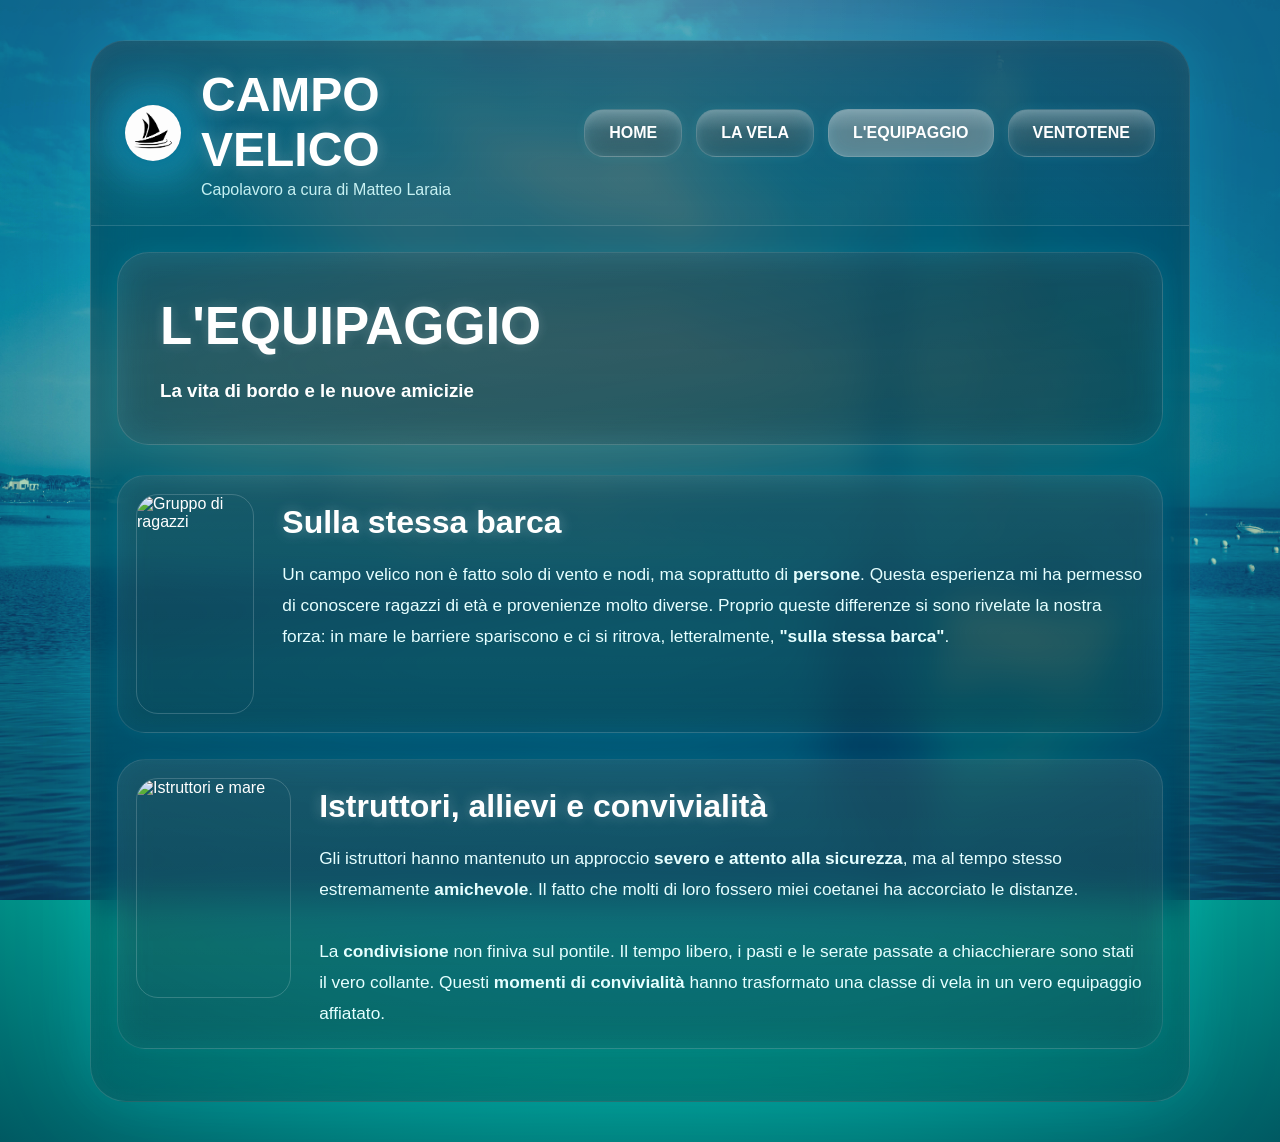
==== equipaggio.html @ 92e93e96 "Add files via upload" ====
<!DOCTYPE html>
<html lang="it">
  <head>
    <meta charset="UTF-8" />
    <meta name="viewport" content="width=device-width, initial-scale=1.0" />
    <title>Capolavoro - L'Equipaggio</title>
    <link rel="stylesheet" href="index.css" />
  </head>

  <body>
    <div class="bg-overlay"></div>

    <div class="window">
      <header class="topbar">
        <div class="logo-section">
          <div class="logo-glow">&nbsp;</div>
          <div>
            <h1>CAMPO&nbsp;&nbsp;</h1>
            <h1>VELICO&nbsp; </h1>
            <p>Capolavoro a cura di Matteo Laraia</p>
          </div>
        </div>

        <nav>
          <a href="index.html">HOME</a>
          <a href="la-vela.html">LA VELA</a>
          <a href="equipaggio.html" style="background: rgba(255,255,255,0.3);">L'EQUIPAGGIO</a>
          <a href="ventotene.html">VENTOTENE</a>
        </nav>
      </header>

      <div class="layout">
        <main>
          <section class="hero">
            <h2>L'EQUIPAGGIO</h2>
            <h3>La vita di bordo e le nuove amicizie</h3>
          </section>

          <section class="card">
            <img src="https://images.unsplash.com/photo-1518005020951-eccb494ad742?q=80&w=1200&auto=format&fit=crop" alt="Gruppo di ragazzi">
            <div class="card-text">
              <h3>Sulla stessa barca</h3>
              <p>
                Un campo velico non è fatto solo di vento e nodi, ma soprattutto di <strong>persone</strong>. Questa esperienza mi ha permesso di conoscere ragazzi di età e provenienze molto diverse. Proprio queste differenze si sono rivelate la nostra forza: in mare le barriere spariscono e ci si ritrova, letteralmente, <strong>"sulla stessa barca"</strong>.
              </p>
            </div>
          </section>

          <section class="card">
            <img src="https://images.unsplash.com/photo-1486406146926-c627a92ad1ab?q=80&w=1200&auto=format&fit=crop" alt="Istruttori e mare">
            <div class="card-text">
              <h3>Istruttori, allievi e convivialità</h3>
              <p>
                Gli istruttori hanno mantenuto un approccio <strong>severo e attento alla sicurezza</strong>, ma al tempo stesso estremamente <strong>amichevole</strong>. Il fatto che molti di loro fossero miei coetanei ha accorciato le distanze.<br><br>
                La <strong>condivisione</strong> non finiva sul pontile. Il tempo libero, i pasti e le serate passate a chiacchierare sono stati il vero collante. Questi <strong>momenti di convivialità</strong> hanno trasformato una classe di vela in un vero equipaggio affiatato.
              </p>
            </div>
          </section>
        </main>
      </div>
    </div>
  </body>
</html>
---- index.css ----
* {
  margin: 0;
  padding: 0;
  box-sizing: border-box;
}

body {
  font-family: Trebuchet MS, sans-serif;
  min-height: 100vh;
  overflow-x: hidden;
  color: white;

  background: radial-gradient(
    circle at top,
    #d8fff6 0%,
    #7ee8ff 18%,
    #3ccfff 40%,
    #1bd59d 70%,
    #006d77 100%
  );

  position: relative;
}

/* ===== CONTENITORE ===== */

.window {
  width: 1100px;
  margin: 40px auto;

  border-radius: 38px;

  background: linear-gradient(
    to bottom,
    rgba(255, 255, 255, 0.14),
    rgba(255, 255, 255, 0.05)
  );

  backdrop-filter: blur(24px) saturate(1.8);

  -webkit-backdrop-filter: blur(24px) saturate(1.8);

  border: 1px solid rgba(255, 255, 255, 0.28);

  box-shadow: 0 0 70px rgba(0, 255, 255, 0.18),
    0 0 120px rgba(0, 255, 170, 0.12), inset 0 0 35px rgba(255, 255, 255, 0.1);

  overflow: hidden;
}

/* ===== HEADER ===== */

.topbar {
  display: flex;
  justify-content: space-between;
  align-items: center;

  padding: 26px 34px;

  background: linear-gradient(
    to bottom,
    rgba(255, 255, 255, 0.22),
    rgba(255, 255, 255, 0.05)
  );

  border-bottom: 1px solid rgba(255, 255, 255, 0.2);
}

.logo-section {
  display: flex;
  align-items: center;
  gap: 20px;
}

.logo-glow {
  width: 56px;
  height: 56px;
  border-radius: 50%;

  background: url("Logo.png");

  box-shadow: 0 0 40px #05c3f7, 0 0 70px #016c8a, 0 0 90px #4ed8ff;
}

.logo-section h1 {
  font-size: 3rem;
  font-weight: bold;

  text-shadow: 0 0 20px rgba(255, 255, 255, 0.45),
    0 0 35px rgba(120, 255, 255, 0.2);
}

.logo-section p {
  opacity: 0.9;
  margin-top: 4px;
}

/* ===== MENU TOP ===== */

nav {
  display: flex;
  gap: 14px;
}

nav a {
  text-decoration: none;
  color: white;

  padding: 14px 24px;

  border-radius: 20px;

  background: linear-gradient(
    to bottom,
    rgba(255, 255, 255, 0.3),
    rgba(255, 255, 255, 0.08)
  );

  backdrop-filter: blur(18px) saturate(1.8);

  -webkit-backdrop-filter: blur(18px) saturate(1.8);

  border: 1px solid rgba(255, 255, 255, 0.34);

  box-shadow: 0 0 20px rgba(120, 255, 255, 0.16),
    inset 0 1px 14px rgba(255, 255, 255, 0.3);

  transition: 0.3s;

  position: relative;
  overflow: hidden;

  font-weight: bold;
}

nav a::before {
  content: "";

  position: absolute;

  left: 0;
  right: 0;
  top: 0;

  height: 48%;

  background: linear-gradient(
    to bottom,
    rgba(255, 255, 255, 0.42),
    transparent
  );
}

nav a:hover {
  transform: translateY(-3px) scale(1.03);

  background: linear-gradient(
    to bottom,
    rgba(255, 255, 255, 0.38),
    rgba(120, 255, 240, 0.1)
  );
}

/* ===== LAYOUT ===== */

.content {
  display: flex;
}

/* ===== MAIN ===== */

main {
  flex: 1;
  padding: 26px;
}

/* ===== HERO ===== */

.hero {
  padding: 42px;

  border-radius: 34px;

  margin-bottom: 30px;

  background: linear-gradient(
    to bottom right,
    rgba(255, 255, 255, 0.18),
    rgba(255, 255, 255, 0.05)
  );

  backdrop-filter: blur(24px) saturate(1.7);

  border: 1px solid rgba(255, 255, 255, 0.25);

  box-shadow: 0 0 40px rgba(0, 255, 255, 0.14),
    inset 0 0 20px rgba(255, 255, 255, 0.12);

  position: relative;
  overflow: hidden;
}

.hero h2 {
  font-size: 3.3rem;
  margin-bottom: 24px;

  text-shadow: 0 0 18px rgba(255, 255, 255, 0.4),
    0 0 28px rgba(120, 255, 255, 0.18);
}

.hero p {
  font-size: 1.2rem;
  line-height: 1.8;
  max-width: 760px;
}

/* ===== CARD ===== */

.card {
  display: flex;
  gap: 28px;

  padding: 18px;

  border-radius: 30px;

  margin-bottom: 26px;

  background: linear-gradient(
    to bottom,
    rgba(255, 255, 255, 0.15),
    rgba(255, 255, 255, 0.04)
  );

  backdrop-filter: blur(22px) saturate(1.8);

  border: 1px solid rgba(255, 255, 255, 0.24);

  box-shadow: 0 0 35px rgba(0, 255, 255, 0.12),
    inset 0 0 18px rgba(255, 255, 255, 0.1);

  transition: 0.35s;
}

.card:hover {
  transform: translateY(-5px) scale(1.01);
}

.card img {
  width: 320px;
  height: 220px;
  object-fit: cover;

  border-radius: 24px;

  border: 1px solid rgba(255, 255, 255, 0.3);
}

.card-text {
  padding-top: 10px;
}

.card-text h3 {
  font-size: 2.1rem;
  margin-bottom: 18px;

  text-shadow: 0 0 14px rgba(255, 255, 255, 0.3);
}

.card-text p {
  line-height: 1.8;
  font-size: 1.1rem;
}
* {
  margin: 0;
  padding: 0;
  box-sizing: border-box;
}

body {
  font-family: Trebuchet MS, sans-serif;
  min-height: 100vh;
  overflow-x: hidden;
  color: white;

  background: radial-gradient(
    circle at top,
    #92f0ff 0%,
    #42cfff 25%,
    #00b7d6 55%,
    #009c8f 80%,
    #005962 100%
  );

  position: relative;
}

/* ===== SFONDO NATURA ===== */

.bg-overlay {
  position: fixed;
  inset: 0;

  background: url("Background.jpg") 
    center/cover no-repeat;

  opacity: 0.70;

  filter: saturate(1.4) brightness(1.0) contrast(0.9);

  z-index: -5;
}

/* ===== GLOW GENERALE ===== */

body::after {
  content: "";
  position: fixed;
  inset: 0;

  background: radial-gradient(
    circle at top,
    rgba(255, 255, 255, 0.12),
    transparent 40%
  );

  pointer-events: none;
  z-index: -4;
}

/* ===== FINESTRA PRINCIPALE ===== */

.window {
  width: 1100px;
  margin: 40px auto;

  border-radius: 36px;

  background: linear-gradient(
    to bottom,
    rgba(0, 40, 50, 0.55),
    rgba(0, 70, 80, 0.38)
  );

  backdrop-filter: blur(20px) saturate(1.4);

  border: 1px solid rgba(255, 255, 255, 0.15);

  box-shadow: 0 0 60px rgba(0, 255, 255, 0.15),
    0 0 120px rgba(0, 180, 255, 0.08), inset 0 0 20px rgba(255, 255, 255, 0.04);

  overflow: hidden;
}

/* ===== HEADER ===== */

.topbar {
  display: flex;
  justify-content: space-between;
  align-items: center;

  padding: 26px 34px;

  background: linear-gradient(
    to bottom,
    rgba(255, 255, 255, 0.08),
    rgba(255, 255, 255, 0.02)
  );

  border-bottom: 1px solid rgba(255, 255, 255, 0.08);
}

/* ===== LOGO ===== */

.logo-section {
  display: flex;
  align-items: center;
  gap: 20px;
}

.logo-glow {
  width: 56px;
  height: 56px;
  border-radius: 50%;

  background: url("Logo.png");
  background-size: cover;	

  box-shadow: 0 0 25px #016a8a, 0 0 45px #1690b5, 0 0 65px #29d8ff;
}

.logo-section h1 {
  font-size: 3rem;
  font-weight: bold;
  color: white;

  text-shadow: 0 0 15px rgba(255, 255, 255, 0.25);
}

.logo-section p {
  opacity: 0.9;
  margin-top: 4px;
  color: #d9ffff;
}

/* ===== MENU TOP ===== */

nav {
  display: flex;
  gap: 14px;
}

nav a {
  text-decoration: none;
  color: white;

  padding: 14px 24px;

  border-radius: 20px;

  background: linear-gradient(
    to bottom,
    rgba(255, 255, 255, 0.18),
    rgba(255, 255, 255, 0.05)
  );

  backdrop-filter: blur(14px);

  border: 1px solid rgba(255, 255, 255, 0.16);

  box-shadow: 0 0 12px rgba(120, 255, 255, 0.08),
    inset 0 1px 8px rgba(255, 255, 255, 0.1);

  transition: 0.3s;

  position: relative;
  overflow: hidden;

  font-weight: bold;
}

nav a::before {
  content: "";

  position: absolute;

  left: 0;
  right: 0;
  top: 0;

  height: 45%;

  background: linear-gradient(
    to bottom,
    rgba(255, 255, 255, 0.18),
    transparent
  );
}

nav a:hover {
  transform: translateY(-3px);

  background: linear-gradient(
    to bottom,
    rgba(255, 255, 255, 0.25),
    rgba(255, 255, 255, 0.08)
  );
}

/* ===== LAYOUT ===== */

.content {
  display: flex;
}

/* ===== SIDEBAR ===== */

.sidebar {
  width: 230px;

  padding: 24px;

  background: linear-gradient(
    to bottom,
    rgba(255, 255, 255, 0.04),
    rgba(255, 255, 255, 0.015)
  );

  border-right: 1px solid rgba(255, 255, 255, 0.06);
}

.sidebar ul {
  list-style: none;
  display: flex;
  flex-direction: column;
  gap: 16px;
}

/* ===== BOTTONI ===== */

.menu-button {
  padding: 16px 18px;

  border-radius: 22px;

  background: linear-gradient(
    to bottom,
    rgba(255, 255, 255, 0.16),
    rgba(255, 255, 255, 0.04)
  );

  backdrop-filter: blur(12px);

  border: 1px solid rgba(255, 255, 255, 0.15);

  box-shadow: 0 0 12px rgba(120, 255, 255, 0.06),
    inset 0 1px 8px rgba(255, 255, 255, 0.1);

  font-weight: bold;

  transition: 0.3s;

  cursor: pointer;

  position: relative;
  overflow: hidden;

  color: white;
}

.menu-button::before {
  content: "";

  position: absolute;

  left: 0;
  right: 0;
  top: 0;

  height: 45%;

  background: linear-gradient(
    to bottom,
    rgba(255, 255, 255, 0.16),
    transparent
  );
}

.menu-button:hover {
  transform: translateY(-3px);

  background: linear-gradient(
    to bottom,
    rgba(255, 255, 255, 0.22),
    rgba(255, 255, 255, 0.06)
  );
}

/* ===== MAIN ===== */

main {
  flex: 1;
  padding: 26px;
}

/* ===== HERO ===== */

.hero {
  padding: 42px;

  border-radius: 32px;

  margin-bottom: 30px;

  background: linear-gradient(
    to bottom right,
    rgba(255, 255, 255, 0.1),
    rgba(255, 255, 255, 0.03)
  );

  backdrop-filter: blur(18px);

  border: 1px solid rgba(255, 255, 255, 0.12);

  box-shadow: 0 0 25px rgba(0, 255, 255, 0.08);

  position: relative;
  overflow: hidden;
}

.hero h2 {
  font-size: 3.3rem;
  margin-bottom: 24px;

  color: white;

  text-shadow: 0 0 12px rgba(255, 255, 255, 0.18);
}

.hero p {
  font-size: 1.18rem;
  line-height: 1.8;
  max-width: 760px;

  color: #ebffff;
}

/* ===== CARD ===== */

.card {
  display: flex;
  gap: 28px;

  padding: 18px;

  border-radius: 28px;

  margin-bottom: 26px;

  background: linear-gradient(
    to bottom,
    rgba(255, 255, 255, 0.09),
    rgba(255, 255, 255, 0.025)
  );

  backdrop-filter: blur(16px);

  border: 1px solid rgba(255, 255, 255, 0.1);

  box-shadow: 0 0 20px rgba(0, 255, 255, 0.06);

  transition: 0.35s;
}

.card:hover {
  transform: translateY(-4px);
}

.card img {
  width: 320px;
  height: 220px;
  object-fit: cover;

  border-radius: 22px;

  border: 1px solid rgba(255, 255, 255, 0.18);
}

.card-text {
  padding-top: 10px;
}

.card-text h3 {
  font-size: 2rem;
  margin-bottom: 18px;

  color: white;
}

.card-text p {
  line-height: 1.8;
  font-size: 1.08rem;

  color: #e5ffff;
}
/* =========================
   INTRO ANIMATION
========================= */

.intro {
  position: fixed;
  inset: 0;
  display: flex;
  justify-content: center;
  align-items: center;

  overflow: hidden;

  z-index: 999999;

  animation: introFade 2.5s forwards;
}

/* LOGO */
.intro-logo {
  width: 140px;

  animation: logoZoom 2.5s cubic-bezier(0.76, 0, 0.24, 1) forwards;
}

/* WHITE GRID */
.intro-grid {
   position: fixed;
   inset: 0;
   display: grid;
   grid-template-columns: repeat(3, 1fr);  
   grid-template-rows: repeat(3, 1fr);
   z-index: 9999;
   pointer-events: none;
}

.intro-grid div {
  background: white;
  animation: gridFade 2.4s ease forwards;
}

/* center cell transparent */
.intro-grid div:nth-child(5) {
  background: transparent;
}

@keyframes gridFade {
  0% {
    opacity: 1;
  }

  70% {
    opacity: 1;
  }

  100% {
    opacity: 0;
    visibility: hidden;
  }
}

/* ZOOM EFFECT */
@keyframes logoZoom {
  0% {
    transform: scale(4);
    opacity: 1;
  }

  70% {
    transform: scale(10);
    opacity: 1;
  }

  100% {
    transform: scale(40);
    opacity: 0;
  }
}

/* REMOVE INTRO */
@keyframes introFade {
  0% {
	  visibility: visible;
  }

  99% {
    visibility: visible;
  }

  100% {
    visibility: hidden;
    pointer-events: none;
  }
}
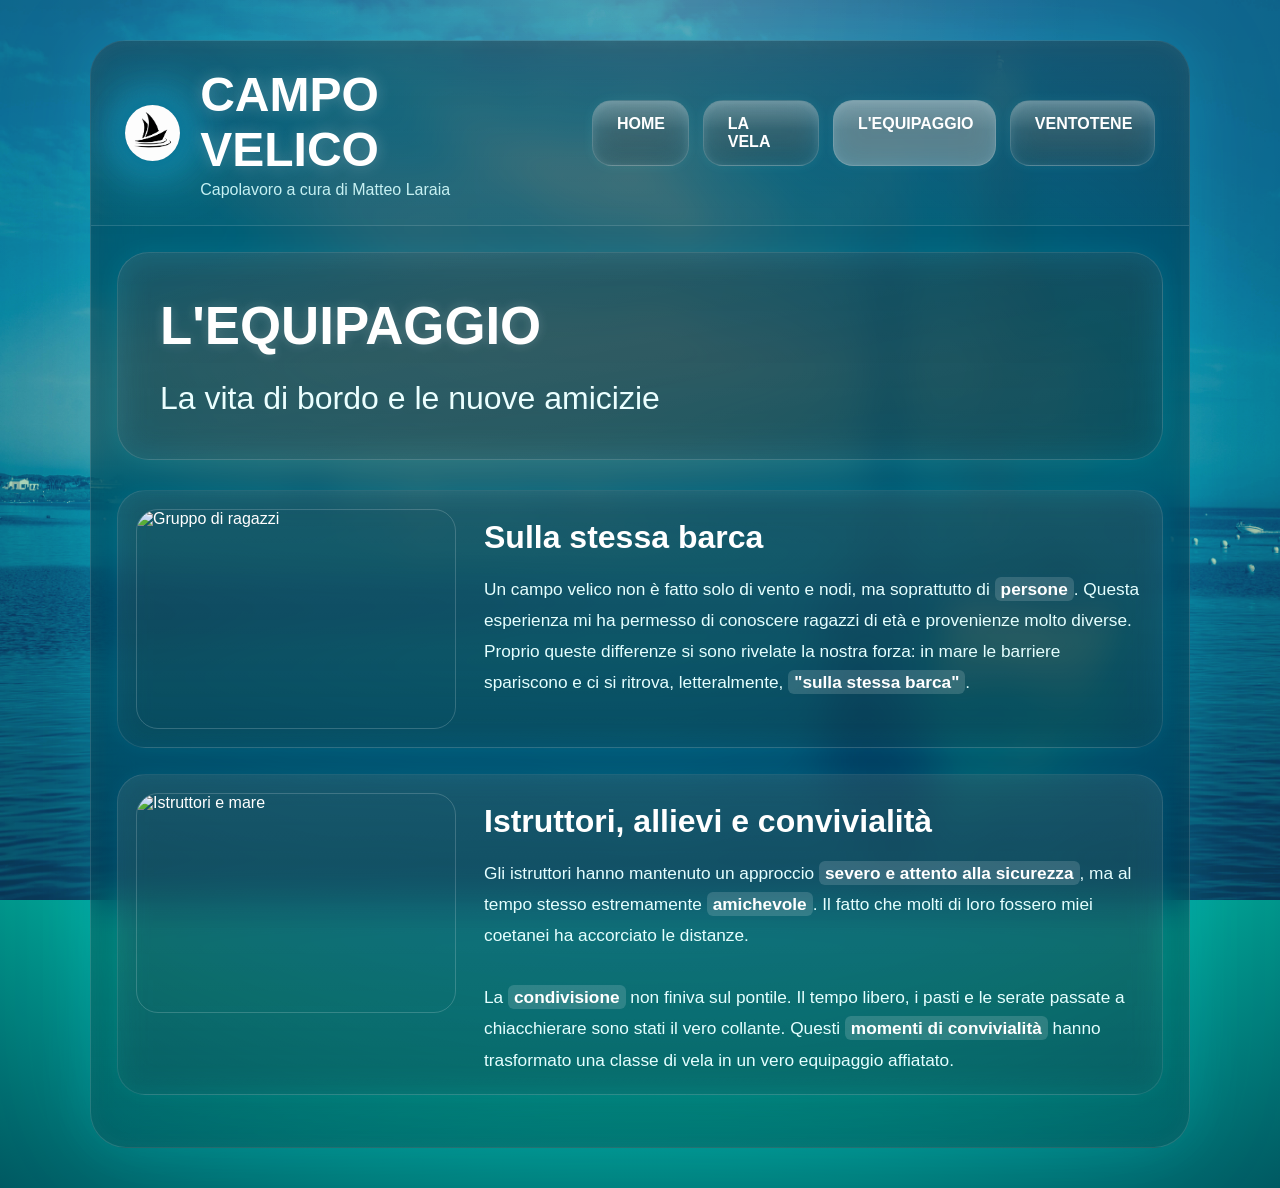
==== commit aa8c2f75: "Update equipaggio.html" ====
--- a/equipaggio.html
+++ b/equipaggio.html
@@ -15,8 +15,7 @@
         <div class="logo-section">
           <div class="logo-glow">&nbsp;</div>
           <div>
-            <h1>CAMPO&nbsp;&nbsp;</h1>
-            <h1>VELICO&nbsp; </h1>
+            <h1>CAMPO VELICO&nbsp;&nbsp;</h1>
             <p>Capolavoro a cura di Matteo Laraia</p>
           </div>
         </div>
@@ -60,4 +59,4 @@
       </div>
     </div>
   </body>
-</html>+</html>
--- a/index.css
+++ b/index.css
@@ -5,284 +5,10 @@
 }
 
 body {
-  font-family: Trebuchet MS, sans-serif;
+  font-family: 'Trebuchet MS', sans-serif;
   min-height: 100vh;
   overflow-x: hidden;
   color: white;
-
-  background: radial-gradient(
-    circle at top,
-    #d8fff6 0%,
-    #7ee8ff 18%,
-    #3ccfff 40%,
-    #1bd59d 70%,
-    #006d77 100%
-  );
-
-  position: relative;
-}
-
-/* ===== CONTENITORE ===== */
-
-.window {
-  width: 1100px;
-  margin: 40px auto;
-
-  border-radius: 38px;
-
-  background: linear-gradient(
-    to bottom,
-    rgba(255, 255, 255, 0.14),
-    rgba(255, 255, 255, 0.05)
-  );
-
-  backdrop-filter: blur(24px) saturate(1.8);
-
-  -webkit-backdrop-filter: blur(24px) saturate(1.8);
-
-  border: 1px solid rgba(255, 255, 255, 0.28);
-
-  box-shadow: 0 0 70px rgba(0, 255, 255, 0.18),
-    0 0 120px rgba(0, 255, 170, 0.12), inset 0 0 35px rgba(255, 255, 255, 0.1);
-
-  overflow: hidden;
-}
-
-/* ===== HEADER ===== */
-
-.topbar {
-  display: flex;
-  justify-content: space-between;
-  align-items: center;
-
-  padding: 26px 34px;
-
-  background: linear-gradient(
-    to bottom,
-    rgba(255, 255, 255, 0.22),
-    rgba(255, 255, 255, 0.05)
-  );
-
-  border-bottom: 1px solid rgba(255, 255, 255, 0.2);
-}
-
-.logo-section {
-  display: flex;
-  align-items: center;
-  gap: 20px;
-}
-
-.logo-glow {
-  width: 56px;
-  height: 56px;
-  border-radius: 50%;
-
-  background: url("Logo.png");
-
-  box-shadow: 0 0 40px #05c3f7, 0 0 70px #016c8a, 0 0 90px #4ed8ff;
-}
-
-.logo-section h1 {
-  font-size: 3rem;
-  font-weight: bold;
-
-  text-shadow: 0 0 20px rgba(255, 255, 255, 0.45),
-    0 0 35px rgba(120, 255, 255, 0.2);
-}
-
-.logo-section p {
-  opacity: 0.9;
-  margin-top: 4px;
-}
-
-/* ===== MENU TOP ===== */
-
-nav {
-  display: flex;
-  gap: 14px;
-}
-
-nav a {
-  text-decoration: none;
-  color: white;
-
-  padding: 14px 24px;
-
-  border-radius: 20px;
-
-  background: linear-gradient(
-    to bottom,
-    rgba(255, 255, 255, 0.3),
-    rgba(255, 255, 255, 0.08)
-  );
-
-  backdrop-filter: blur(18px) saturate(1.8);
-
-  -webkit-backdrop-filter: blur(18px) saturate(1.8);
-
-  border: 1px solid rgba(255, 255, 255, 0.34);
-
-  box-shadow: 0 0 20px rgba(120, 255, 255, 0.16),
-    inset 0 1px 14px rgba(255, 255, 255, 0.3);
-
-  transition: 0.3s;
-
-  position: relative;
-  overflow: hidden;
-
-  font-weight: bold;
-}
-
-nav a::before {
-  content: "";
-
-  position: absolute;
-
-  left: 0;
-  right: 0;
-  top: 0;
-
-  height: 48%;
-
-  background: linear-gradient(
-    to bottom,
-    rgba(255, 255, 255, 0.42),
-    transparent
-  );
-}
-
-nav a:hover {
-  transform: translateY(-3px) scale(1.03);
-
-  background: linear-gradient(
-    to bottom,
-    rgba(255, 255, 255, 0.38),
-    rgba(120, 255, 240, 0.1)
-  );
-}
-
-/* ===== LAYOUT ===== */
-
-.content {
-  display: flex;
-}
-
-/* ===== MAIN ===== */
-
-main {
-  flex: 1;
-  padding: 26px;
-}
-
-/* ===== HERO ===== */
-
-.hero {
-  padding: 42px;
-
-  border-radius: 34px;
-
-  margin-bottom: 30px;
-
-  background: linear-gradient(
-    to bottom right,
-    rgba(255, 255, 255, 0.18),
-    rgba(255, 255, 255, 0.05)
-  );
-
-  backdrop-filter: blur(24px) saturate(1.7);
-
-  border: 1px solid rgba(255, 255, 255, 0.25);
-
-  box-shadow: 0 0 40px rgba(0, 255, 255, 0.14),
-    inset 0 0 20px rgba(255, 255, 255, 0.12);
-
-  position: relative;
-  overflow: hidden;
-}
-
-.hero h2 {
-  font-size: 3.3rem;
-  margin-bottom: 24px;
-
-  text-shadow: 0 0 18px rgba(255, 255, 255, 0.4),
-    0 0 28px rgba(120, 255, 255, 0.18);
-}
-
-.hero p {
-  font-size: 1.2rem;
-  line-height: 1.8;
-  max-width: 760px;
-}
-
-/* ===== CARD ===== */
-
-.card {
-  display: flex;
-  gap: 28px;
-
-  padding: 18px;
-
-  border-radius: 30px;
-
-  margin-bottom: 26px;
-
-  background: linear-gradient(
-    to bottom,
-    rgba(255, 255, 255, 0.15),
-    rgba(255, 255, 255, 0.04)
-  );
-
-  backdrop-filter: blur(22px) saturate(1.8);
-
-  border: 1px solid rgba(255, 255, 255, 0.24);
-
-  box-shadow: 0 0 35px rgba(0, 255, 255, 0.12),
-    inset 0 0 18px rgba(255, 255, 255, 0.1);
-
-  transition: 0.35s;
-}
-
-.card:hover {
-  transform: translateY(-5px) scale(1.01);
-}
-
-.card img {
-  width: 320px;
-  height: 220px;
-  object-fit: cover;
-
-  border-radius: 24px;
-
-  border: 1px solid rgba(255, 255, 255, 0.3);
-}
-
-.card-text {
-  padding-top: 10px;
-}
-
-.card-text h3 {
-  font-size: 2.1rem;
-  margin-bottom: 18px;
-
-  text-shadow: 0 0 14px rgba(255, 255, 255, 0.3);
-}
-
-.card-text p {
-  line-height: 1.8;
-  font-size: 1.1rem;
-}
-* {
-  margin: 0;
-  padding: 0;
-  box-sizing: border-box;
-}
-
-body {
-  font-family: Trebuchet MS, sans-serif;
-  min-height: 100vh;
-  overflow-x: hidden;
-  color: white;
-
   background: radial-gradient(
     circle at top,
     #92f0ff 0%,
@@ -291,87 +17,66 @@
     #009c8f 80%,
     #005962 100%
   );
-
   position: relative;
 }
 
 /* ===== SFONDO NATURA ===== */
-
 .bg-overlay {
   position: fixed;
   inset: 0;
-
-  background: url("Background.jpg") 
-    center/cover no-repeat;
-
+  background: url("Background.jpg") center/cover no-repeat;
   opacity: 0.70;
-
   filter: saturate(1.4) brightness(1.0) contrast(0.9);
-
   z-index: -5;
 }
 
 /* ===== GLOW GENERALE ===== */
-
 body::after {
   content: "";
   position: fixed;
   inset: 0;
-
   background: radial-gradient(
     circle at top,
     rgba(255, 255, 255, 0.12),
     transparent 40%
   );
-
   pointer-events: none;
   z-index: -4;
 }
 
 /* ===== FINESTRA PRINCIPALE ===== */
-
 .window {
   width: 1100px;
   margin: 40px auto;
-
   border-radius: 36px;
-
   background: linear-gradient(
     to bottom,
     rgba(0, 40, 50, 0.55),
     rgba(0, 70, 80, 0.38)
   );
-
   backdrop-filter: blur(20px) saturate(1.4);
-
+  -webkit-backdrop-filter: blur(20px) saturate(1.4);
   border: 1px solid rgba(255, 255, 255, 0.15);
-
   box-shadow: 0 0 60px rgba(0, 255, 255, 0.15),
     0 0 120px rgba(0, 180, 255, 0.08), inset 0 0 20px rgba(255, 255, 255, 0.04);
-
   overflow: hidden;
 }
 
 /* ===== HEADER ===== */
-
 .topbar {
   display: flex;
   justify-content: space-between;
   align-items: center;
-
   padding: 26px 34px;
-
   background: linear-gradient(
     to bottom,
     rgba(255, 255, 255, 0.08),
     rgba(255, 255, 255, 0.02)
   );
-
   border-bottom: 1px solid rgba(255, 255, 255, 0.08);
 }
 
 /* ===== LOGO ===== */
-
 .logo-section {
   display: flex;
   align-items: center;
@@ -382,10 +87,8 @@
   width: 56px;
   height: 56px;
   border-radius: 50%;
-
   background: url("Logo.png");
-  background-size: cover;	
-
+  background-size: cover;    
   box-shadow: 0 0 25px #016a8a, 0 0 45px #1690b5, 0 0 65px #29d8ff;
 }
 
@@ -393,8 +96,8 @@
   font-size: 3rem;
   font-weight: bold;
   color: white;
-
   text-shadow: 0 0 15px rgba(255, 255, 255, 0.25);
+  display: inline-block;
 }
 
 .logo-section p {
@@ -404,7 +107,6 @@
 }
 
 /* ===== MENU TOP ===== */
-
 nav {
   display: flex;
   gap: 14px;
@@ -413,43 +115,30 @@
 nav a {
   text-decoration: none;
   color: white;
-
   padding: 14px 24px;
-
   border-radius: 20px;
-
   background: linear-gradient(
     to bottom,
     rgba(255, 255, 255, 0.18),
     rgba(255, 255, 255, 0.05)
   );
-
   backdrop-filter: blur(14px);
-
   border: 1px solid rgba(255, 255, 255, 0.16);
-
   box-shadow: 0 0 12px rgba(120, 255, 255, 0.08),
     inset 0 1px 8px rgba(255, 255, 255, 0.1);
-
   transition: 0.3s;
-
   position: relative;
   overflow: hidden;
-
   font-weight: bold;
 }
 
 nav a::before {
   content: "";
-
   position: absolute;
-
   left: 0;
   right: 0;
   top: 0;
-
   height: 45%;
-
   background: linear-gradient(
     to bottom,
     rgba(255, 255, 255, 0.18),
@@ -459,7 +148,6 @@
 
 nav a:hover {
   transform: translateY(-3px);
-
   background: linear-gradient(
     to bottom,
     rgba(255, 255, 255, 0.25),
@@ -467,123 +155,29 @@
   );
 }
 
-/* ===== LAYOUT ===== */
-
-.content {
-  display: flex;
-}
-
-/* ===== SIDEBAR ===== */
-
-.sidebar {
-  width: 230px;
-
-  padding: 24px;
-
-  background: linear-gradient(
-    to bottom,
-    rgba(255, 255, 255, 0.04),
-    rgba(255, 255, 255, 0.015)
-  );
-
-  border-right: 1px solid rgba(255, 255, 255, 0.06);
-}
-
-.sidebar ul {
-  list-style: none;
-  display: flex;
-  flex-direction: column;
-  gap: 16px;
-}
-
-/* ===== BOTTONI ===== */
-
-.menu-button {
-  padding: 16px 18px;
-
-  border-radius: 22px;
-
-  background: linear-gradient(
-    to bottom,
-    rgba(255, 255, 255, 0.16),
-    rgba(255, 255, 255, 0.04)
-  );
-
-  backdrop-filter: blur(12px);
-
-  border: 1px solid rgba(255, 255, 255, 0.15);
-
-  box-shadow: 0 0 12px rgba(120, 255, 255, 0.06),
-    inset 0 1px 8px rgba(255, 255, 255, 0.1);
-
-  font-weight: bold;
-
-  transition: 0.3s;
-
-  cursor: pointer;
-
-  position: relative;
-  overflow: hidden;
-
-  color: white;
-}
-
-.menu-button::before {
-  content: "";
-
-  position: absolute;
-
-  left: 0;
-  right: 0;
-  top: 0;
-
-  height: 45%;
-
-  background: linear-gradient(
-    to bottom,
-    rgba(255, 255, 255, 0.16),
-    transparent
-  );
-}
-
-.menu-button:hover {
-  transform: translateY(-3px);
-
-  background: linear-gradient(
-    to bottom,
-    rgba(255, 255, 255, 0.22),
-    rgba(255, 255, 255, 0.06)
-  );
-}
-
-/* ===== MAIN ===== */
+/* ===== LAYOUT & MAIN ===== */
+.layout {
+  display: flex;
+}
 
 main {
   flex: 1;
   padding: 26px;
 }
 
-/* ===== HERO ===== */
-
+/* ===== HERO / TITOLI ===== */
 .hero {
   padding: 42px;
-
   border-radius: 32px;
-
   margin-bottom: 30px;
-
   background: linear-gradient(
     to bottom right,
     rgba(255, 255, 255, 0.1),
     rgba(255, 255, 255, 0.03)
   );
-
   backdrop-filter: blur(18px);
-
   border: 1px solid rgba(255, 255, 255, 0.12);
-
   box-shadow: 0 0 25px rgba(0, 255, 255, 0.08);
-
   position: relative;
   overflow: hidden;
 }
@@ -591,44 +185,43 @@
 .hero h2 {
   font-size: 3.3rem;
   margin-bottom: 24px;
-
-  color: white;
-
+  color: white;
   text-shadow: 0 0 12px rgba(255, 255, 255, 0.18);
+}
+
+.hero h3 {
+  font-size: 2rem;
+  color: #ebffff;
+  font-weight: normal;
 }
 
 .hero p {
   font-size: 1.18rem;
   line-height: 1.8;
-  max-width: 760px;
-
+  max-width: 900px;
   color: #ebffff;
 }
 
+.hero strong {
+  color: #ffffff;
+  text-shadow: 0 0 8px rgba(255, 255, 255, 0.6);
+}
+
 /* ===== CARD ===== */
-
 .card {
   display: flex;
   gap: 28px;
-
   padding: 18px;
-
   border-radius: 28px;
-
   margin-bottom: 26px;
-
   background: linear-gradient(
     to bottom,
     rgba(255, 255, 255, 0.09),
     rgba(255, 255, 255, 0.025)
   );
-
   backdrop-filter: blur(16px);
-
   border: 1px solid rgba(255, 255, 255, 0.1);
-
   box-shadow: 0 0 20px rgba(0, 255, 255, 0.06);
-
   transition: 0.35s;
 }
 
@@ -640,120 +233,97 @@
   width: 320px;
   height: 220px;
   object-fit: cover;
-
   border-radius: 22px;
-
   border: 1px solid rgba(255, 255, 255, 0.18);
 }
 
 .card-text {
   padding-top: 10px;
+  flex: 1;
 }
 
 .card-text h3 {
   font-size: 2rem;
   margin-bottom: 18px;
-
   color: white;
 }
 
 .card-text p {
   line-height: 1.8;
   font-size: 1.08rem;
-
   color: #e5ffff;
 }
+
+.card-text strong {
+  color: #ffffff;
+  background: rgba(255, 255, 255, 0.15);
+  padding: 2px 6px;
+  border-radius: 6px;
+}
+
+.card-text ul {
+  margin-top: 15px;
+  padding-left: 24px;
+  color: #e5ffff;
+  font-size: 1.08rem;
+  line-height: 1.8;
+}
+
+.card-text li {
+  margin-bottom: 8px;
+}
+
 /* =========================
-   INTRO ANIMATION
+   INTRO ANIMATION (SOLO HOME)
 ========================= */
-
 .intro {
   position: fixed;
   inset: 0;
+  z-index: 999999;
   display: flex;
   justify-content: center;
   align-items: center;
-
   overflow: hidden;
-
-  z-index: 999999;
-
-  animation: introFade 2.5s forwards;
-}
-
-/* LOGO */
-.intro-logo {
-  width: 140px;
-
-  animation: logoZoom 2.5s cubic-bezier(0.76, 0, 0.24, 1) forwards;
-}
-
-/* WHITE GRID */
-.intro-grid {
-   position: fixed;
-   inset: 0;
-   display: grid;
-   grid-template-columns: repeat(3, 1fr);  
-   grid-template-rows: repeat(3, 1fr);
-   z-index: 9999;
-   pointer-events: none;
-}
-
-.intro-grid div {
-  background: white;
-  animation: gridFade 2.4s ease forwards;
-}
-
-/* center cell transparent */
-.intro-grid div:nth-child(5) {
-  background: transparent;
-}
-
-@keyframes gridFade {
-  0% {
-    opacity: 1;
-  }
-
-  70% {
-    opacity: 1;
-  }
-
-  100% {
-    opacity: 0;
-    visibility: hidden;
-  }
-}
-
-/* ZOOM EFFECT */
-@keyframes logoZoom {
-  0% {
-    transform: scale(4);
-    opacity: 1;
-  }
-
-  70% {
-    transform: scale(10);
-    opacity: 1;
-  }
-
-  100% {
-    transform: scale(40);
-    opacity: 0;
-  }
-}
-
-/* REMOVE INTRO */
-@keyframes introFade {
-  0% {
-	  visibility: visible;
-  }
-
-  99% {
-    visibility: visible;
-  }
-
-  100% {
-    visibility: hidden;
-    pointer-events: none;
-  }
-}+  /* Questa animazione fa sparire il blocco alla fine per farti cliccare sul sito */
+  animation: fadeIntro 3.2s forwards;
+}
+
+.intro-door {
+  /* Imposta l'altezza dell'immagine (puoi abbassarla a 80vh o 90vh se il logo ti sembra troppo gigante all'inizio) */
+  height: 100vh;
+  width: auto;
+  
+  /* IL TRUCCO MAGICO: crea un'ombra bianca spessa 9999 pixel attorno all'immagine. 
+     In questo modo, anche su uno schermo larghissimo, non si vedranno i bordi dell'immagine! */
+  box-shadow: 0 0 0 9999px #ffffff;
+  background-color: transparent;
+  
+  /* Animazione: dura 3 secondi con accelerazione cinematografica */
+  animation: zoomDoor 3s cubic-bezier(0.7, 0, 0.1, 1) forwards;
+}
+
+@keyframes zoomDoor {
+  0% { 
+    transform: scale(0.85); 
+  }
+  30% { 
+    transform: scale(0.5); /* Piccolo rinculo per prendere slancio */
+  }
+  70% { 
+    transform: scale(150); /* Zoom estremo x150: il buco diventa gigante e ci entriamo! */  
+  }
+  100% { 
+    transform: scale(150); /* Zoom estremo x150: il buco diventa gigante e ci entriamo! */  
+  }
+}
+
+@keyframes fadeIntro {
+  0%, 80% { 
+    opacity: 1; 
+    visibility: visible; 
+  }
+  100% { 
+    opacity: 0; 
+    visibility: hidden; 
+  }
+}
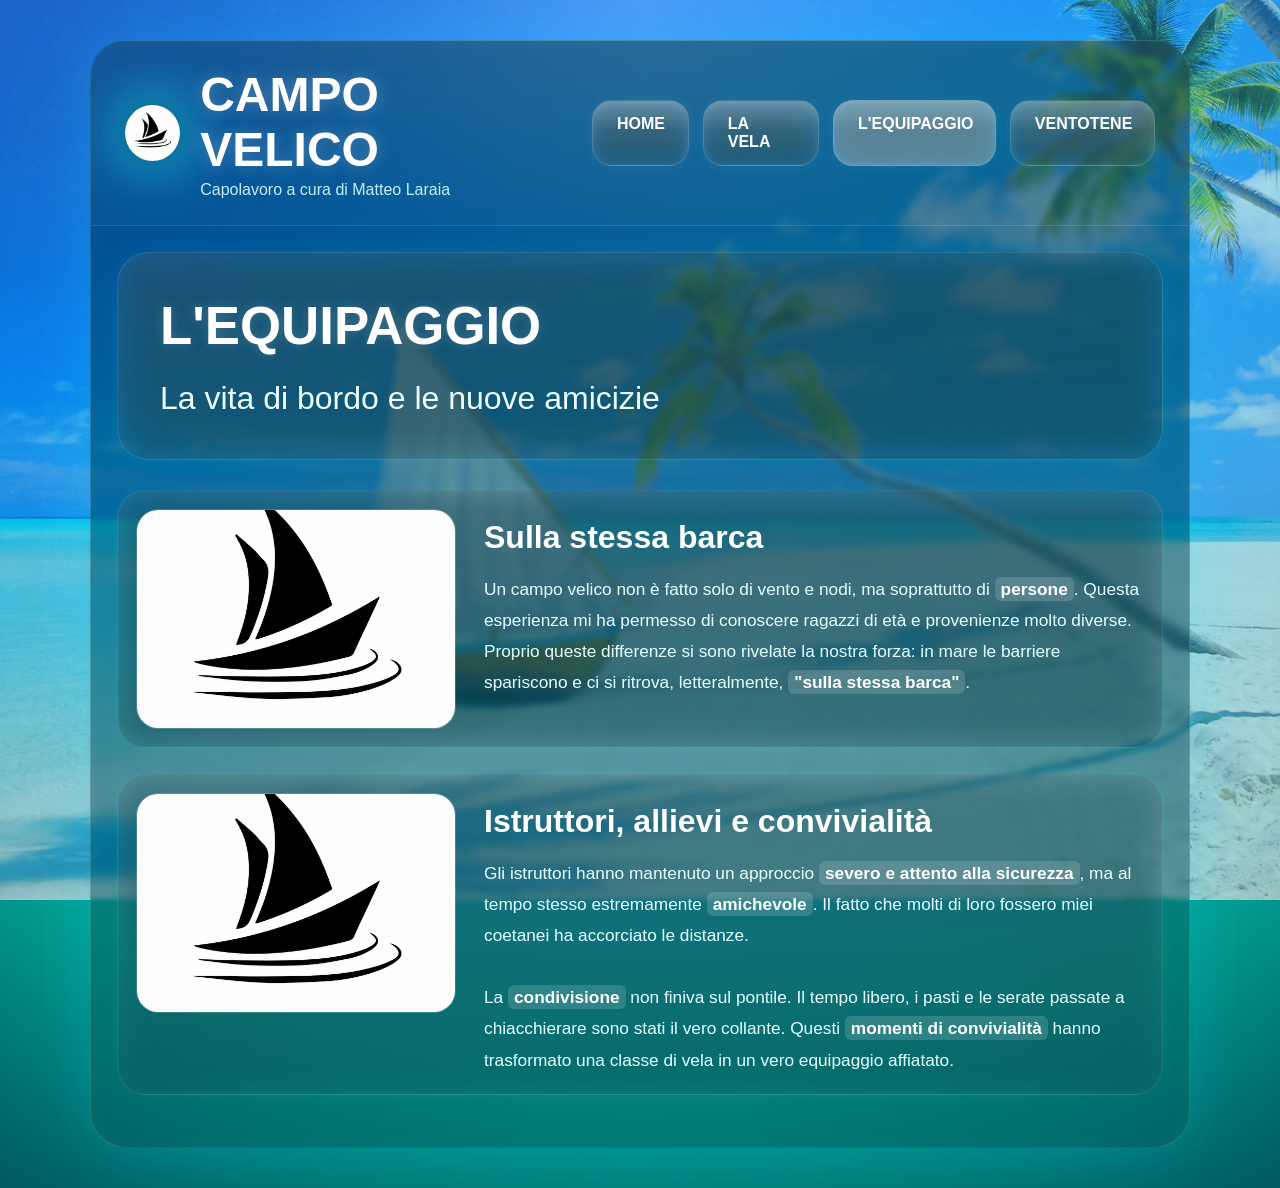
==== commit b71819cf: "Update equipaggio.html" ====
--- a/equipaggio.html
+++ b/equipaggio.html
@@ -36,7 +36,7 @@
           </section>
 
           <section class="card">
-            <img src="https://images.unsplash.com/photo-1518005020951-eccb494ad742?q=80&w=1200&auto=format&fit=crop" alt="Gruppo di ragazzi">
+            <img src="Logo.png" alt="Gruppo di ragazzi">
             <div class="card-text">
               <h3>Sulla stessa barca</h3>
               <p>
@@ -46,7 +46,7 @@
           </section>
 
           <section class="card">
-            <img src="https://images.unsplash.com/photo-1486406146926-c627a92ad1ab?q=80&w=1200&auto=format&fit=crop" alt="Istruttori e mare">
+            <img src="Logo.png" alt="Istruttori e mare">
             <div class="card-text">
               <h3>Istruttori, allievi e convivialità</h3>
               <p>
--- a/index.css
+++ b/index.css
@@ -54,7 +54,7 @@
     rgba(0, 40, 50, 0.55),
     rgba(0, 70, 80, 0.38)
   );
-  backdrop-filter: blur(20px) saturate(1.4);
+  backdrop-filter: blur(3px) saturate(1.4);
   -webkit-backdrop-filter: blur(20px) saturate(1.4);
   border: 1px solid rgba(255, 255, 255, 0.15);
   box-shadow: 0 0 60px rgba(0, 255, 255, 0.15),
@@ -310,10 +310,10 @@
     transform: scale(0.5); /* Piccolo rinculo per prendere slancio */
   }
   70% { 
-    transform: scale(150); /* Zoom estremo x150: il buco diventa gigante e ci entriamo! */  
+    transform: scale(500); /* Zoom estremo x150: il buco diventa gigante e ci entriamo! */  
   }
   100% { 
-    transform: scale(150); /* Zoom estremo x150: il buco diventa gigante e ci entriamo! */  
+    transform: scale(500); /* Zoom estremo x150: il buco diventa gigante e ci entriamo! */  
   }
 }
 
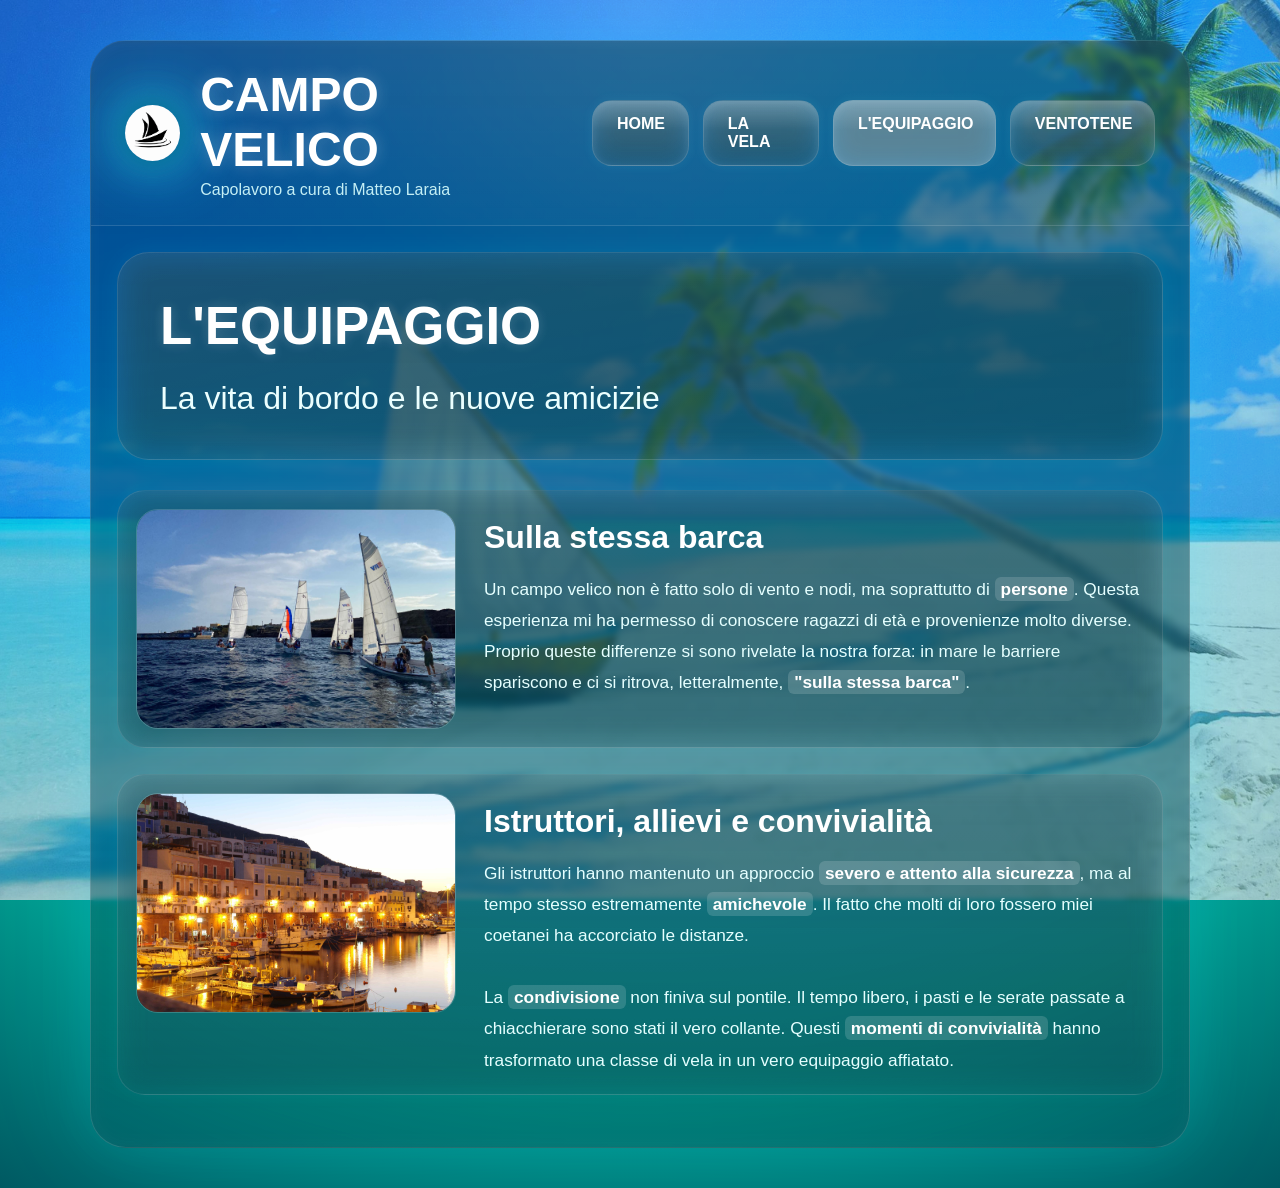
==== commit 5c9fbdcc: "Add files via upload" ====
--- a/equipaggio.html
+++ b/equipaggio.html
@@ -1,62 +1,62 @@
-<!DOCTYPE html>
-<html lang="it">
-  <head>
-    <meta charset="UTF-8" />
-    <meta name="viewport" content="width=device-width, initial-scale=1.0" />
-    <title>Capolavoro - L'Equipaggio</title>
-    <link rel="stylesheet" href="index.css" />
-  </head>
-
-  <body>
-    <div class="bg-overlay"></div>
-
-    <div class="window">
-      <header class="topbar">
-        <div class="logo-section">
-          <div class="logo-glow">&nbsp;</div>
-          <div>
-            <h1>CAMPO VELICO&nbsp;&nbsp;</h1>
-            <p>Capolavoro a cura di Matteo Laraia</p>
-          </div>
-        </div>
-
-        <nav>
-          <a href="index.html">HOME</a>
-          <a href="la-vela.html">LA VELA</a>
-          <a href="equipaggio.html" style="background: rgba(255,255,255,0.3);">L'EQUIPAGGIO</a>
-          <a href="ventotene.html">VENTOTENE</a>
-        </nav>
-      </header>
-
-      <div class="layout">
-        <main>
-          <section class="hero">
-            <h2>L'EQUIPAGGIO</h2>
-            <h3>La vita di bordo e le nuove amicizie</h3>
-          </section>
-
-          <section class="card">
-            <img src="Logo.png" alt="Gruppo di ragazzi">
-            <div class="card-text">
-              <h3>Sulla stessa barca</h3>
-              <p>
-                Un campo velico non è fatto solo di vento e nodi, ma soprattutto di <strong>persone</strong>. Questa esperienza mi ha permesso di conoscere ragazzi di età e provenienze molto diverse. Proprio queste differenze si sono rivelate la nostra forza: in mare le barriere spariscono e ci si ritrova, letteralmente, <strong>"sulla stessa barca"</strong>.
-              </p>
-            </div>
-          </section>
-
-          <section class="card">
-            <img src="Logo.png" alt="Istruttori e mare">
-            <div class="card-text">
-              <h3>Istruttori, allievi e convivialità</h3>
-              <p>
-                Gli istruttori hanno mantenuto un approccio <strong>severo e attento alla sicurezza</strong>, ma al tempo stesso estremamente <strong>amichevole</strong>. Il fatto che molti di loro fossero miei coetanei ha accorciato le distanze.<br><br>
-                La <strong>condivisione</strong> non finiva sul pontile. Il tempo libero, i pasti e le serate passate a chiacchierare sono stati il vero collante. Questi <strong>momenti di convivialità</strong> hanno trasformato una classe di vela in un vero equipaggio affiatato.
-              </p>
-            </div>
-          </section>
-        </main>
-      </div>
-    </div>
-  </body>
-</html>
+<!DOCTYPE html>
+<html lang="it">
+  <head>
+    <meta charset="UTF-8" />
+    <meta name="viewport" content="width=device-width, initial-scale=1.0" />
+    <title>Capolavoro - L'Equipaggio</title>
+    <link rel="stylesheet" href="index.css" />
+  </head>
+
+  <body>
+    <div class="bg-overlay"></div>
+
+    <div class="window">
+      <header class="topbar">
+        <div class="logo-section">
+          <div class="logo-glow">&nbsp;</div>
+          <div>
+            <h1>CAMPO VELICO&nbsp;&nbsp;</h1>
+            <p>Capolavoro a cura di Matteo Laraia</p>
+          </div>
+        </div>
+
+        <nav>
+          <a href="index.html">HOME</a>
+          <a href="la-vela.html">LA VELA</a>
+          <a href="equipaggio.html" style="background: rgba(255,255,255,0.3);">L'EQUIPAGGIO</a>
+          <a href="ventotene.html">VENTOTENE</a>
+        </nav>
+      </header>
+
+      <div class="layout">
+        <main>
+          <section class="hero">
+            <h2>L'EQUIPAGGIO</h2>
+            <h3>La vita di bordo e le nuove amicizie</h3>
+          </section>
+
+          <section class="card">
+            <img src="compagni-vela.jpg" alt="Gruppo di ragazzi">
+            <div class="card-text">
+              <h3>Sulla stessa barca</h3>
+              <p>
+                Un campo velico non è fatto solo di vento e nodi, ma soprattutto di <strong>persone</strong>. Questa esperienza mi ha permesso di conoscere ragazzi di età e provenienze molto diverse. Proprio queste differenze si sono rivelate la nostra forza: in mare le barriere spariscono e ci si ritrova, letteralmente, <strong>"sulla stessa barca"</strong>.
+              </p>
+            </div>
+          </section>
+
+          <section class="card">
+            <img src="ventotene-sera.jpg" alt="Istruttori e mare">
+            <div class="card-text">
+              <h3>Istruttori, allievi e convivialità</h3>
+              <p>
+                Gli istruttori hanno mantenuto un approccio <strong>severo e attento alla sicurezza</strong>, ma al tempo stesso estremamente <strong>amichevole</strong>. Il fatto che molti di loro fossero miei coetanei ha accorciato le distanze.<br><br>
+                La <strong>condivisione</strong> non finiva sul pontile. Il tempo libero, i pasti e le serate passate a chiacchierare sono stati il vero collante. Questi <strong>momenti di convivialità</strong> hanno trasformato una classe di vela in un vero equipaggio affiatato.
+              </p>
+            </div>
+          </section>
+        </main>
+      </div>
+    </div>
+  </body>
+</html>
